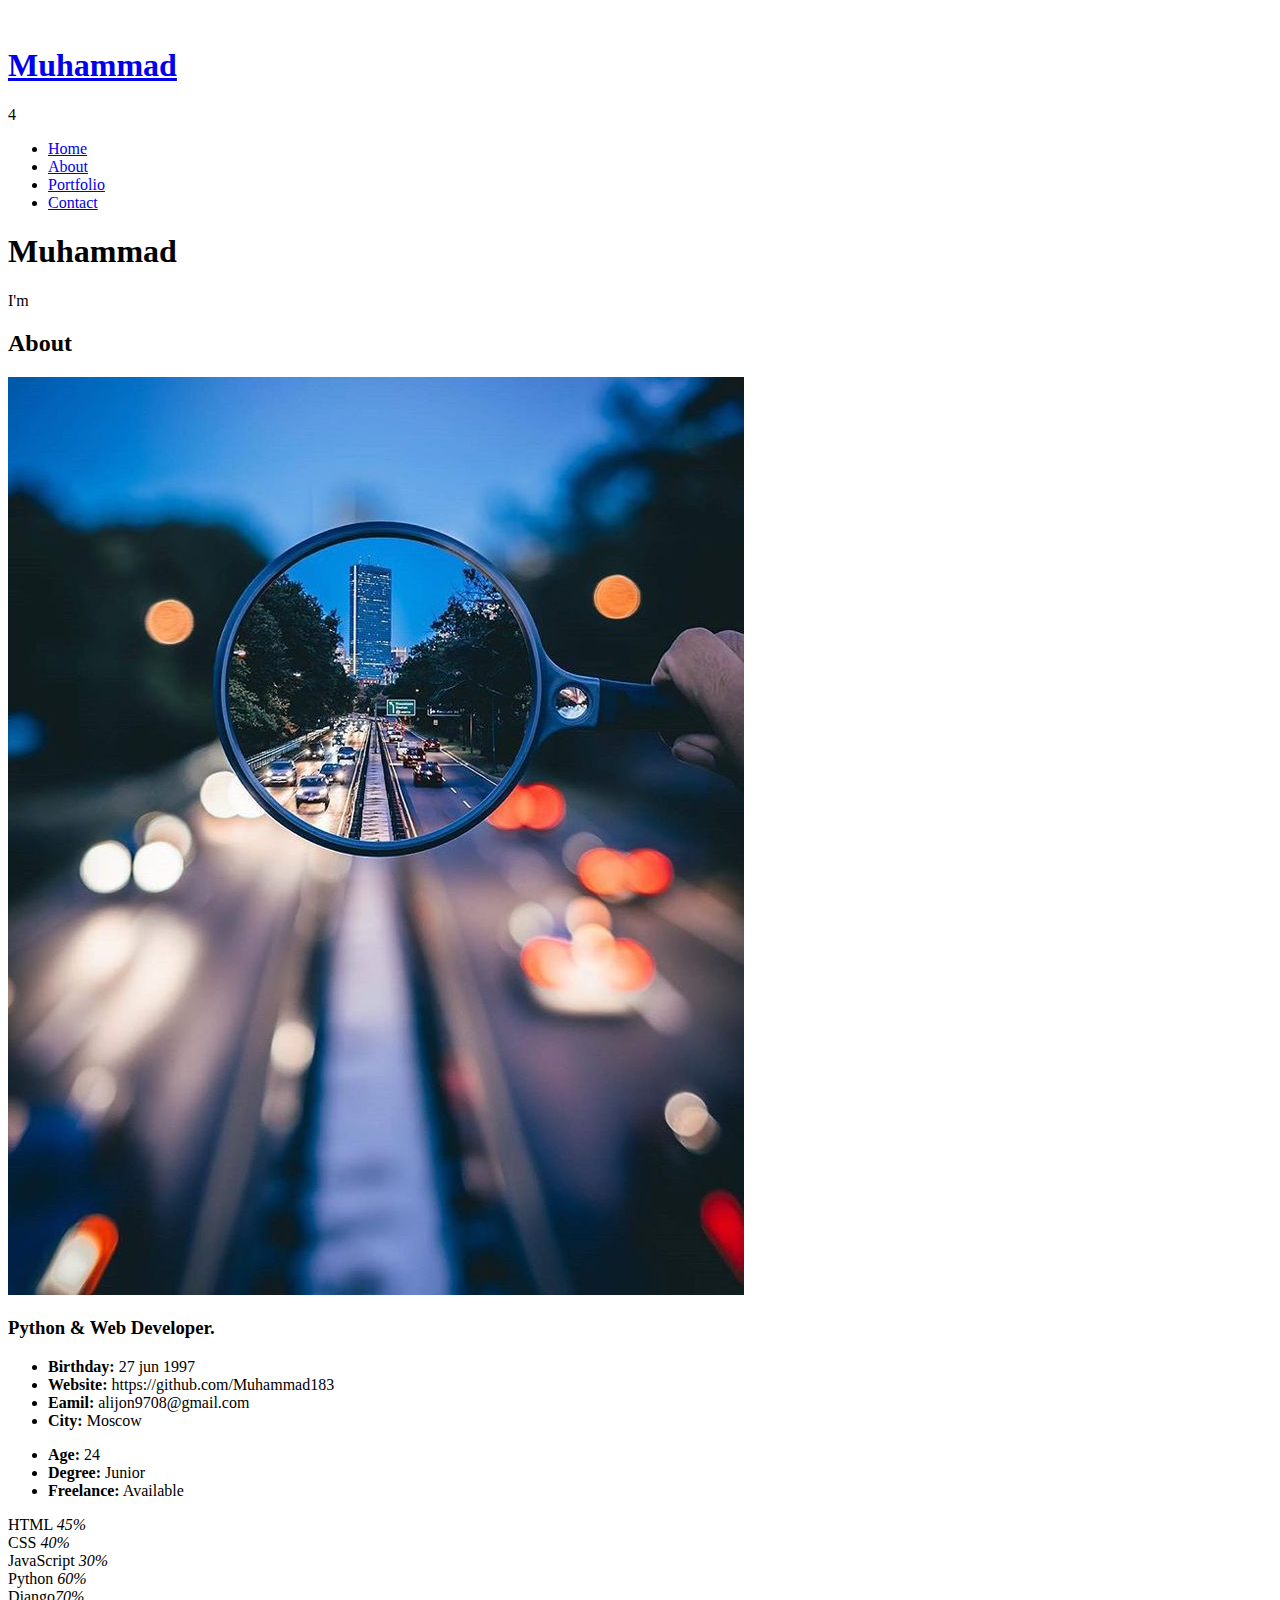
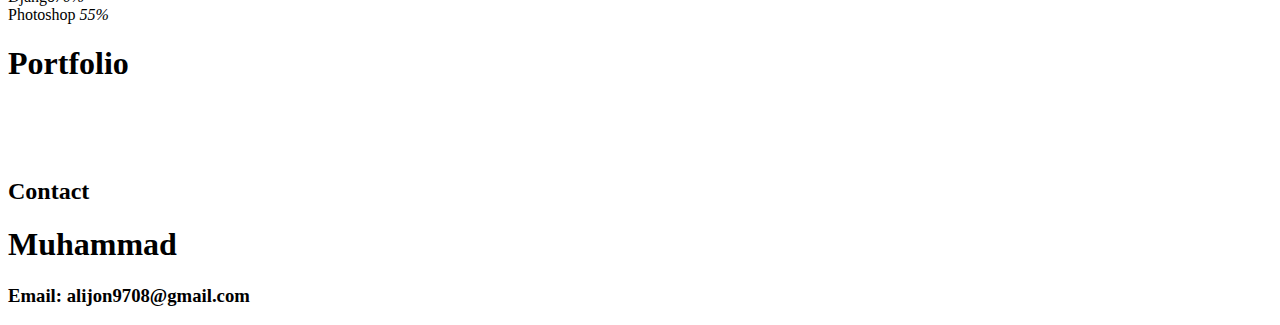
==== index.html @ d3a6a2cd "Update index.html" ====
<!DOCTYPE html>
<html lang="en">

<head>
  <meta charset="utf-8">
  <meta content="width=device-width, initial-scale=1.0" name="viewport">

  <title>My Portfolio</title>
  <meta content="" name="description">
  <meta content="" name="keywords">

  <!-- Favicons -->
  <link href="assets/img/favicon.png" rel="icon">
  <link href="assets/img/apple-touch-icon.png" rel="apple-touch-icon">

  <!-- Google Fonts -->
  <link href="https://fonts.googleapis.com/css?family=Open+Sans:300,300i,400,400i,600,600i,700,700i|Raleway:300,300i,400,400i,500,500i,600,600i,700,700i|Poppins:300,300i,400,400i,500,500i,600,600i,700,700i" rel="stylesheet">

  <!-- Vendor CSS Files -->
  <link href="assets/vendor/aos/aos.css" rel="stylesheet">
  <link href="assets/vendor/bootstrap/css/bootstrap.min.css" rel="stylesheet">
  <link href="assets/vendor/bootstrap-icons/bootstrap-icons.css" rel="stylesheet">
  <link href="assets/vendor/boxicons/css/boxicons.min.css" rel="stylesheet">
  <link href="assets/vendor/glightbox/css/glightbox.min.css" rel="stylesheet">
  <link href="assets/vendor/swiper/swiper-bundle.min.css" rel="stylesheet">

  <link href="assets/css/style.css" rel="stylesheet">
</head>

<body>

  <i class="bi bi-list mobile-nav-toggle d-xl-none"></i>
  <header id="header">
    <div class="d-flex flex-column">

      <div class="profile">
        <img src="assets/img/img1.png" alt="" class="img-fluid rounded-circle">
        <h1 class="text-light"><a href="index.html">Muhammad</a></h1>
        <div class="social-links mt-3 text-center">
          <a href="https://www.facebook.com/Muhammad183/" class="facebook"><i class="bx bxl-facebook"></i></a>
          <a href="https://www.instagram.com/muham_mad_97/" class="instagram"><i class="bx bxl-instagram"></i></a>
        </div>
      </div>4

      <nav id="navbar" class="nav-menu navbar">
        <ul>
          <li><a href="#hero" class="nav-link scrollto active"><i class="bx bx-home"></i> <span>Home</span></a></li>
          <li><a href="#about" class="nav-link scrollto"><i class="bx bx-user"></i> <span>About</span></a></li>
          <li><a href="#portfolio" class="nav-link scrollto"><i class="bx bx-book-content"></i> <span>Portfolio</span></a></li>
          <li><a href="#contact" class="nav-link scrollto"><i class="bx bx-envelope"></i> <span>Contact</span></a></li>
        </ul>
      </nav><!-- .nav-menu -->
    </div>
  </header><!-- End Header -->

  <!-- ======= Hero Section ======= -->
  <section id="hero" class="d-flex flex-column justify-content-center align-items-center">
    <div class="hero-container" data-aos="fade-in">
      <h1>Muhammad</h1>
      <p>I'm <span class="typed" data-typed-items="Developer, Freelancer"></span></p>
    </div>
  </section><!-- End Hero -->

  <main id="main">

    <!-- ======= About Section ======= -->
    <section id="about" class="about">
      <div class="container">

        <div class="section-title">
          <h2>About</h2>        
        </div>

        <div class="row">
          <div class="col-lg-4" data-aos="fade-right">
            <img src="assets/img/img2.png" class="img-fluid" alt="">
          </div>
          <div class="col-lg-8 pt-4 pt-lg-0 content" data-aos="fade-left">
            <h3>Python &amp; Web Developer.</h3>
            <div class="row">
              <div class="col-lg-6">
                <ul>
                  <li><i class="bi bi-chevron-right"></i> <strong>Birthday:</strong> <span>27 jun 1997</span></li>
                  <li><i class="bi bi-chevron-right"></i> <strong>Website:</strong> <span>https://github.com/Muhammad183</span></li>
                  <li><i class="bi bi-chevron-right"></i> <strong>Eamil:</strong> <span>alijon9708@gmail.com</span></li>
                  <li><i class="bi bi-chevron-right"></i> <strong>City:</strong> <span>Moscow</span></li>
                </ul>
              </div>
              <div class="col-lg-6">
                <ul>
                  <li><i class="bi bi-chevron-right"></i> <strong>Age:</strong> <span>24</span></li>
                  <li><i class="bi bi-chevron-right"></i> <strong>Degree:</strong> <span>Junior</span></li>
                  <li><i class="bi bi-chevron-right"></i> <strong>Freelance:</strong> <span>Available</span></li>
                </ul>
              </div>
            </div>
          </div>
        </div>

      </div>
    </section><!-- End About Section -->

    <!-- ======= Skills Section ======= -->
    <section id="skills" class="skills section-bg">
      <div class="container">

        <div class="row skills-content">

          <div class="col-lg-6" data-aos="fade-up">

            <div class="progress">
              <span class="skill">HTML <i class="val">45%</i></span>
              <div class="progress-bar-wrap">
                <div class="progress-bar" role="progressbar" aria-valuenow="70" aria-valuemin="0" aria-valuemax="100"></div>
              </div>
            </div>

            <div class="progress">
              <span class="skill">CSS <i class="val">40%</i></span>
              <div class="progress-bar-wrap">
                <div class="progress-bar" role="progressbar" aria-valuenow="90" aria-valuemin="0" aria-valuemax="100"></div>
              </div>
            </div>

            <div class="progress">
              <span class="skill">JavaScript <i class="val">30%</i></span>
              <div class="progress-bar-wrap">
                <div class="progress-bar" role="progressbar" aria-valuenow="75" aria-valuemin="0" aria-valuemax="100"></div>
              </div>
            </div>

          </div>

          <div class="col-lg-6" data-aos="fade-up" data-aos-delay="100">

            <div class="progress">
              <span class="skill">Python <i class="val">60%</i></span>
              <div class="progress-bar-wrap">
                <div class="progress-bar" role="progressbar" aria-valuenow="80" aria-valuemin="0" aria-valuemax="100"></div>
              </div>
            </div>

            <div class="progress">
              <span class="skill">Django<i class="val">70%</i></span>
              <div class="progress-bar-wrap">
                <div class="progress-bar" role="progressbar" aria-valuenow="90" aria-valuemin="0" aria-valuemax="100"></div>
              </div>
            </div>

            <div class="progress">
              <span class="skill">Photoshop <i class="val">55%</i></span>
              <div class="progress-bar-wrap">
                <div class="progress-bar" role="progressbar" aria-valuenow="55" aria-valuemin="0" aria-valuemax="100"></div>
              </div>
            </div>

          </div>

        </div>

      </div>
    </section>

    <section id="portfolio" class="portfolio section-bg">
       <h1>Portfolio</h1>
      <div class="container">
        <div class="row portfolio-container" data-aos="fade-up" data-aos-delay="100">

          <div class="col-lg-4 col-md-6 portfolio-item filter-app">
            <div class="portfolio-wrap">
              <img src="assets/img/portfolio/img1.png" class="img-fluid" alt="">
              <div class="portfolio-links">
                <a href="assets/img/portfolio/portfolio-1.jpg" data-gallery="portfolioGallery" class="portfolio-lightbox" title="App 1"><i class="bx bx-plus"></i></a>
                <a href="portfolio-details.html" title="More Details"><i class="bx bx-link"></i></a>
              </div>
            </div>
          </div>

          <div class="col-lg-4 col-md-6 portfolio-item filter-web">
            <div class="portfolio-wrap">
              <img src="assets/img/portfolio/img2.png" class="img-fluid" alt="">
              <div class="portfolio-links">
                <a href="assets/img/portfolio/portfolio-2.jpg" data-gallery="portfolioGallery" class="portfolio-lightbox" title="Web 3"><i class="bx bx-plus"></i></a>
                <a href="portfolio-details.html" title="More Details"><i class="bx bx-link"></i></a>
              </div>
            </div>
          </div>

          <div class="col-lg-4 col-md-6 portfolio-item filter-app">
            <div class="portfolio-wrap">
              <img src="assets/img/portfolio/img3.png" class="img-fluid" alt="">
              <div class="portfolio-links">
                <a href="assets/img/portfolio/portfolio-3.jpg" data-gallery="portfolioGallery" class="portfolio-lightbox" title="App 2"><i class="bx bx-plus"></i></a>
                <a href="portfolio-details.html" title="More Details"><i class="bx bx-link"></i></a>
              </div>
            </div>
          </div>

        </div>

      </div>
    </section><!-- End Portfolio Section -->
    <!-- ======= Testimonials Section ======= -->

    <!-- ======= Contact Section ======= -->
    <section id="contact" class="contact">
      <div class="container">

        <div class="section-title">
          <h2>Contact</h2>
        </div>
        <div>
          <h1>Muhammad</h1>
          <h3>Email: alijon9708@gmail.com</h3>
        </div>
        </div>

      </div>
    </section>

  </main>


  <a href="index.html" class="back-to-top d-flex align-items-center justify-content-center"><i class="bi bi-arrow-up-short"></i></a>
  <script src="assets/vendor/aos/aos.js"></script>
  <script src="assets/vendor/bootstrap/js/bootstrap.bundle.min.js"></script>
  <script src="assets/vendor/glightbox/js/glightbox.min.js"></script>
  <script src="assets/vendor/isotope-layout/isotope.pkgd.min.js"></script>
  <script src="assets/vendor/php-email-form/validate.js"></script>
  <script src="assets/vendor/purecounter/purecounter.js"></script>
  <script src="assets/vendor/swiper/swiper-bundle.min.js"></script>
  <script src="assets/vendor/typed.js/typed.min.js"></script>
  <script src="assets/vendor/waypoints/noframework.waypoints.js"></script>

  <!-- Template Main JS File -->
  <script src="assets/js/main.js"></script>

</body>

</html>
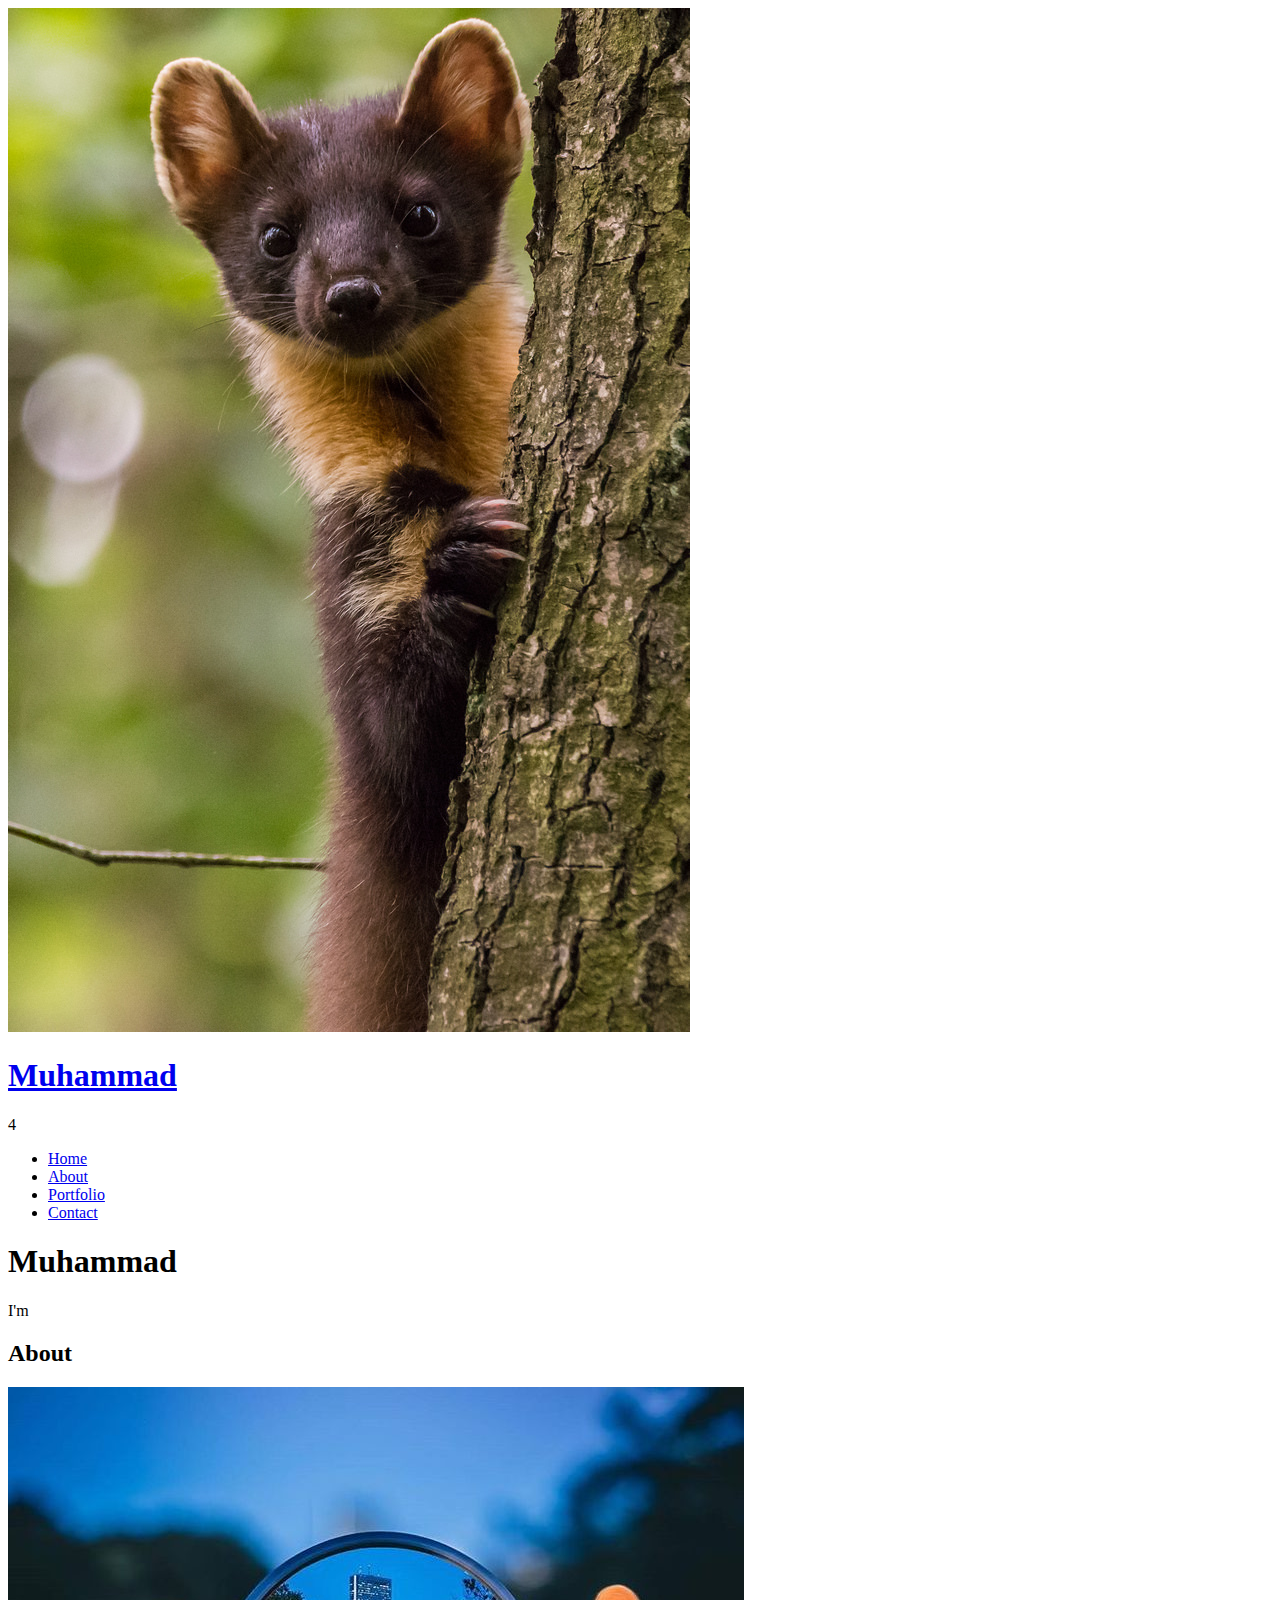
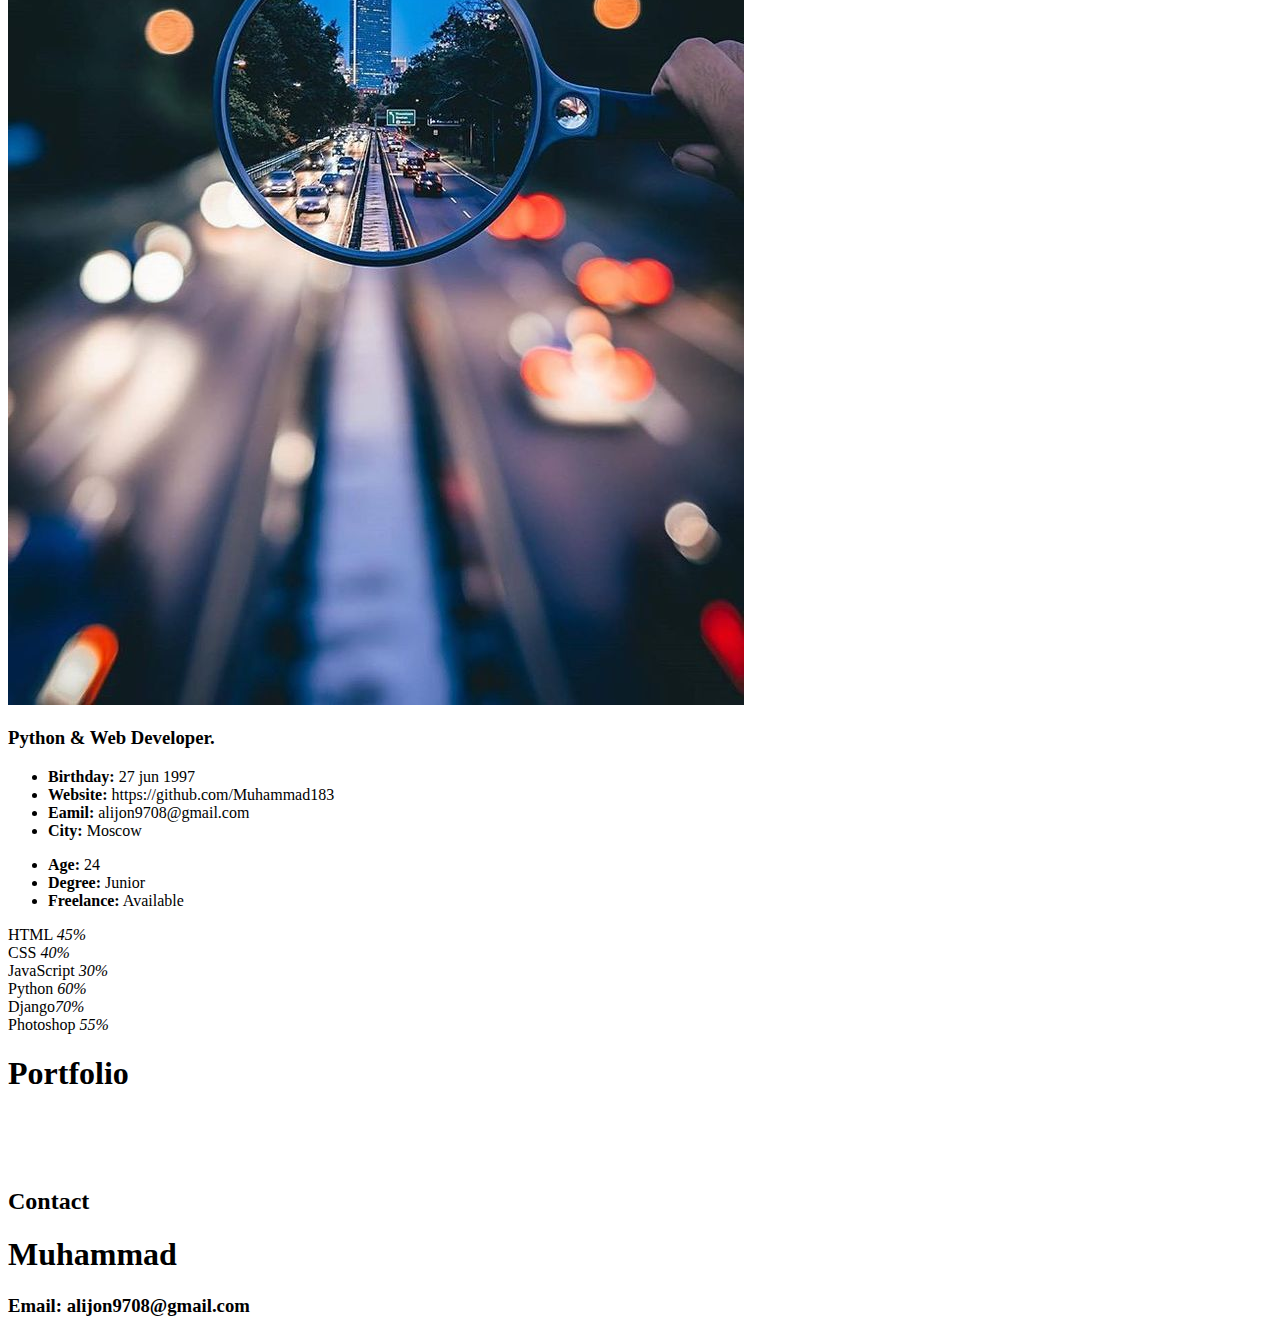
==== commit 5d28dd3b: "Update index.html" ====
--- a/index.html
+++ b/index.html
@@ -34,7 +34,7 @@
     <div class="d-flex flex-column">
 
       <div class="profile">
-        <img src="assets/img/img1.png" alt="" class="img-fluid rounded-circle">
+        <img src="assets/img/2851392.jpg" alt="" class="img-fluid rounded-circle">
         <h1 class="text-light"><a href="index.html">Muhammad</a></h1>
         <div class="social-links mt-3 text-center">
           <a href="https://www.facebook.com/Muhammad183/" class="facebook"><i class="bx bxl-facebook"></i></a>
